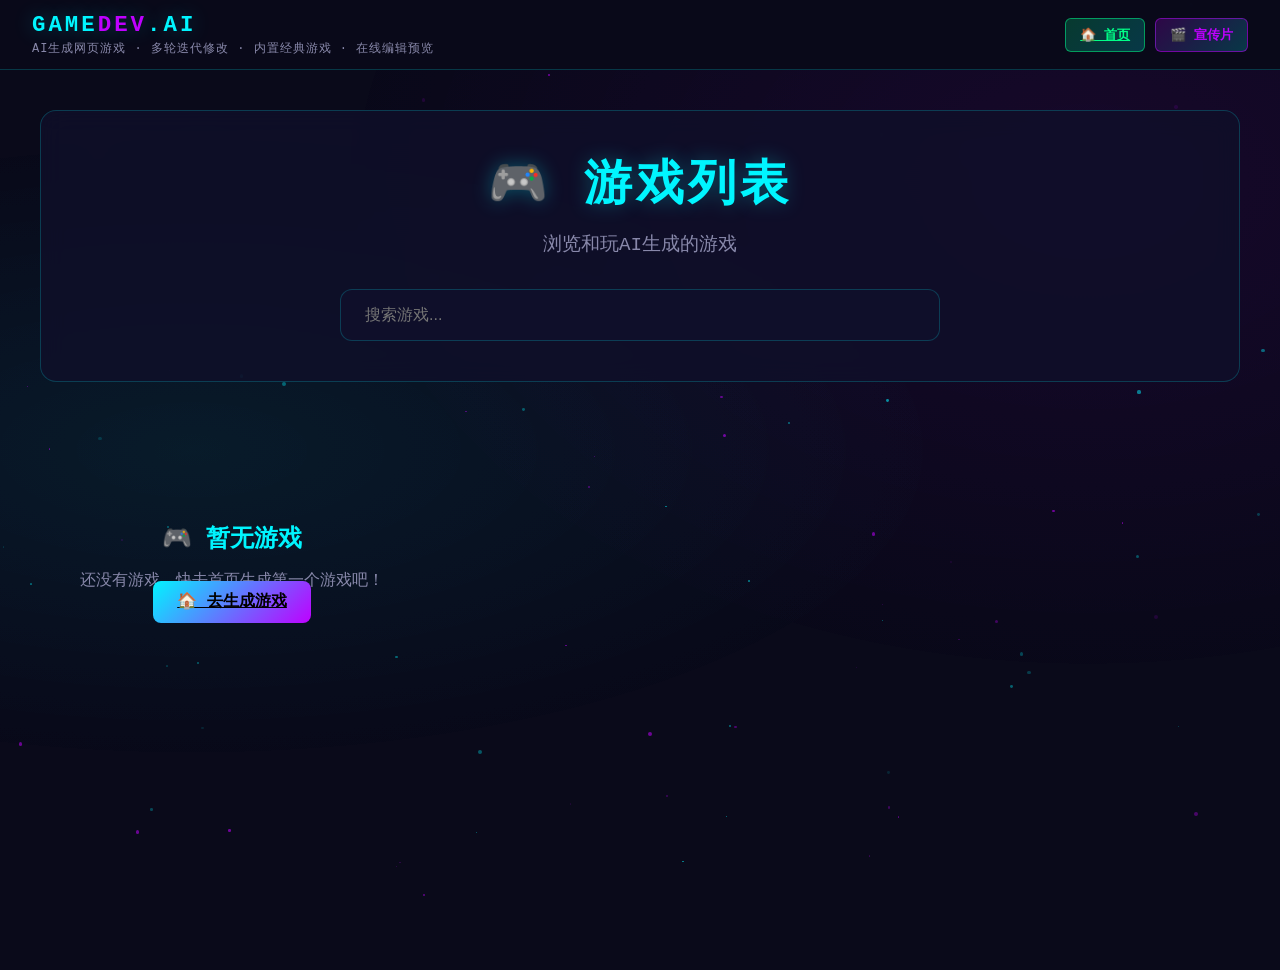
==== games.html @ d0e30ea3 "自动更新：周二 2026/03/31 22:31:44.49" ====
<!DOCTYPE html>
<html lang="zh-CN">
<head>
  <meta charset="UTF-8" />
  <meta name="viewport" content="width=device-width, initial-scale=1.0" />
  <title>GameDev AI - 游戏列表</title>
  <link rel="stylesheet" href="style.css" />
  <style>
    /* 游戏列表页面样式 */
    .games-page {
      min-height: 100vh;
      padding: 40px 20px;
      position: relative;
      overflow: hidden;
    }
    
    .games-page::before {
      content: '';
      position: fixed;
      inset: 0;
      background:
        radial-gradient(ellipse at 15% 50%, rgba(0,245,255,0.04) 0%, transparent 50%),
        radial-gradient(ellipse at 85% 20%, rgba(191,0,255,0.04) 0%, transparent 50%);
      pointer-events: none;
      z-index: 0;
    }
    
    .particles-container {
      position: fixed;
      top: 0;
      left: 0;
      width: 100%;
      height: 100%;
      pointer-events: none;
      z-index: 0;
    }
    
    .games-container {
      max-width: 1200px;
      margin: 0 auto;
      position: relative;
      z-index: 1;
    }
    
    .games-header {
      text-align: center;
      margin-bottom: 60px;
      padding: 40px 0;
      background: rgba(15, 15, 42, 0.8);
      border-radius: 16px;
      border: 1px solid var(--border);
      backdrop-filter: blur(12px);
      animation: fadeIn 1s ease-out;
    }
    
    .games-title {
      font-size: 3rem;
      font-weight: 900;
      color: var(--neon-blue);
      text-shadow: var(--glow);
      margin-bottom: 16px;
      letter-spacing: 4px;
      animation: glow 2s ease-in-out infinite alternate;
    }
    
    .games-subtitle {
      font-size: 1.2rem;
      color: var(--text-dim);
      margin-bottom: 32px;
      animation: fadeIn 1.5s ease-out;
    }
    
    .search-container {
      max-width: 600px;
      margin: 0 auto;
      position: relative;
      animation: fadeIn 2s ease-out;
    }
    
    .games-search {
      width: 100%;
      padding: 16px 24px;
      background: var(--bg-card);
      color: var(--text);
      border: 1px solid var(--border);
      border-radius: 12px;
      font-size: 1rem;
      outline: none;
      transition: all 0.3s;
    }
    
    .games-search:focus {
      border-color: var(--neon-blue);
      box-shadow: 0 0 20px rgba(0, 245, 255, 0.2);
      transform: scale(1.02);
    }
    
    .games-grid {
      display: grid;
      grid-template-columns: repeat(auto-fill, minmax(320px, 1fr));
      gap: 24px;
      margin-top: 40px;
    }
    
    .game-card {
      background: var(--bg-card);
      border-radius: 16px;
      border: 1px solid var(--border);
      padding: 24px;
      transition: all 0.3s;
      position: relative;
      overflow: hidden;
      animation: fadeIn 0.8s ease-out;
    }
    
    .game-card::before {
      content: '';
      position: absolute;
      top: 0;
      left: 0;
      right: 0;
      height: 4px;
      background: linear-gradient(90deg, var(--neon-blue), var(--neon-purple));
      transform: scaleX(0);
      transform-origin: left;
      transition: transform 0.3s;
    }
    
    .game-card:hover {
      transform: translateY(-8px) scale(1.02);
      box-shadow: 0 12px 32px rgba(0, 245, 255, 0.1);
    }
    
    .game-card:hover::before {
      transform: scaleX(1);
    }
    
    .game-card-header {
      margin-bottom: 16px;
    }
    
    .game-card-title {
      font-size: 1.4rem;
      font-weight: bold;
      color: var(--neon-blue);
      margin-bottom: 8px;
      transition: color 0.3s;
    }
    
    .game-card:hover .game-card-title {
      color: var(--neon-purple);
    }
    
    .game-card-description {
      color: var(--text-dim);
      font-size: 0.9rem;
      margin-bottom: 20px;
      line-height: 1.4;
      height: 60px;
      overflow: hidden;
      transition: color 0.3s;
    }
    
    .game-card:hover .game-card-description {
      color: var(--text);
    }
    
    .game-card-meta {
      display: flex;
      justify-content: space-between;
      align-items: center;
      margin-bottom: 20px;
      font-size: 0.8rem;
      color: var(--text-dim);
    }
    
    .game-card-actions {
      display: flex;
      gap: 12px;
    }
    
    .btn-card {
      flex: 1;
      padding: 10px 16px;
      border: none;
      border-radius: 8px;
      font-size: 0.9rem;
      font-weight: bold;
      cursor: pointer;
      transition: all 0.3s;
      text-align: center;
      position: relative;
      overflow: hidden;
    }
    
    .btn-play {
      background: linear-gradient(135deg, var(--neon-blue), var(--neon-purple));
      color: #000;
    }
    
    .btn-details {
      background: transparent;
      color: var(--neon-green);
      border: 1px solid var(--neon-green);
    }
    
    .btn-play:hover {
      transform: translateY(-2px);
      box-shadow: 0 4px 12px rgba(0, 245, 255, 0.3);
    }
    
    .btn-details:hover {
      background: rgba(0, 255, 136, 0.1);
      transform: translateY(-2px);
      box-shadow: 0 4px 12px rgba(0, 255, 136, 0.2);
    }
    
    .empty-games {
      text-align: center;
      padding: 80px 20px;
      color: var(--text-dim);
      animation: fadeIn 1s ease-out;
    }
    
    .empty-games h3 {
      font-size: 1.5rem;
      margin-bottom: 16px;
      color: var(--neon-blue);
      animation: glow 2s ease-in-out infinite alternate;
    }
    
    .btn-primary {
      padding: 12px 24px;
      background: linear-gradient(135deg, var(--neon-blue), var(--neon-purple));
      color: #000;
      border: none;
      border-radius: 8px;
      font-size: 1rem;
      font-weight: bold;
      cursor: pointer;
      transition: all 0.3s;
      position: relative;
      overflow: hidden;
    }
    
    .btn-primary:hover {
      transform: translateY(-2px);
      box-shadow: 0 4px 12px rgba(0, 245, 255, 0.3);
    }
    
    /* 动画效果 */
    @keyframes fadeIn {
      from {
        opacity: 0;
        transform: translateY(20px);
      }
      to {
        opacity: 1;
        transform: translateY(0);
      }
    }
    
    @keyframes glow {
      from {
        text-shadow: 0 0 20px rgba(0, 245, 255, 0.5);
      }
      to {
        text-shadow: 0 0 30px rgba(0, 245, 255, 0.8), 0 0 40px rgba(191, 0, 255, 0.6);
      }
    }
    
    /* 响应式设计 */
    @media (max-width: 768px) {
      .games-title {
        font-size: 2rem;
      }
      
      .games-subtitle {
        font-size: 1rem;
      }
      
      .games-grid {
        grid-template-columns: 1fr;
      }
      
      .game-card {
        padding: 20px;
      }
    }
  </style>
</head>
<body>
  <!-- 粒子效果容器 -->
  <div class="particles-container" id="particlesContainer"></div>

  <!-- 加载遮罩 -->
  <div class="loading-overlay" id="loadingIndicator">
    <div class="loading-spinner"></div>
    <div class="loading-text" id="loadingText">加载游戏列表...</div>
  </div>

  <!-- ===== 顶部导航 ===== -->
  <header class="site-header">
    <div class="header-left">
      <div class="site-logo">GAME<span>DEV</span>.AI</div>
      <p class="site-desc">AI生成网页游戏 · 多轮迭代修改 · 内置经典游戏 · 在线编辑预览</p>
    </div>
    <div class="header-right">
      <a href="index.html" class="btn-games">🏠 首页</a>
      <a href="promo.html" target="_blank"
        style="padding:7px 14px; background:linear-gradient(135deg,rgba(191,0,255,0.2),rgba(0,245,255,0.2)); border:1px solid rgba(191,0,255,0.5); color:#bf00ff; border-radius:6px; font-size:0.82rem; font-weight:bold; text-decoration:none; white-space:nowrap;">
        🎬 宣传片
      </a>
    </div>
  </header>

  <!-- ===== 游戏列表页面 ===== -->
  <main class="games-page">
    <div class="games-container">
      <div class="games-header">
        <h1 class="games-title">🎮 游戏列表</h1>
        <p class="games-subtitle">浏览和玩AI生成的游戏</p>
        <div class="search-container">
          <input type="text" id="gamesSearch" class="games-search" placeholder="搜索游戏..." oninput="filterGames()">
        </div>
      </div>

      <div class="games-grid" id="gamesGrid">
        <!-- 游戏卡片将通过JavaScript动态生成 -->
        <div class="empty-games">
          <h3>⏳ 加载游戏中...</h3>
          <p>请稍候，正在获取游戏列表...</p>
        </div>
      </div>
    </div>
  </main>

  <!-- ===== 游戏详情模态框 ===== -->
  <div class="modal" id="gameDetailsModal">
    <div class="modal-content" style="max-width: 800px;">
      <div class="modal-header">
        <h3 id="modalGameTitle">游戏详情</h3>
        <button class="close-btn" onclick="closeGameDetails()">&times;</button>
      </div>
      <div class="modal-body">
        <div id="gameDetailsContent">
          <!-- 游戏详情将通过JavaScript动态生成 -->
        </div>
      </div>
      <div class="modal-footer">
        <button class="btn-secondary" onclick="closeGameDetails()">关闭</button>
      </div>
    </div>
  </div>

  <script src="storage.js"></script>
  <script src="public-games.js"></script>
  <script>
    // 游戏数据
    let allGames = [];

    // 初始化页面
    async function initGamesPage() {
      showLoading('加载游戏列表...');
      
      try {
        // 并行获取公共游戏和本地游戏
        const [publicList, localList] = await Promise.all([
          publicGames.getAll().catch(() => []),
          storage.getAllGames().catch(() => [])
        ]);

        // 合并：公共游戏优先，本地独有的追加在后
        const localOnlyIds = new Set(localList.map(g => g.id));
        publicList.forEach(g => localOnlyIds.delete(g.id));
        const localOnly = localList.filter(g => localOnlyIds.has(g.id));
        allGames = [...publicList, ...localOnly];

        renderGames(allGames);
      } catch (error) {
        console.error('加载游戏列表失败', error);
        showError('加载游戏列表失败，请刷新页面重试');
      } finally {
        hideLoading();
      }
    }

    // 渲染游戏列表
    function renderGames(games) {
      const gamesGrid = document.getElementById('gamesGrid');
      
      if (games.length === 0) {
        gamesGrid.innerHTML = `
          <div class="empty-games">
            <h3>🎮 暂无游戏</h3>
            <p>还没有游戏，快去首页生成第一个游戏吧！</p>
            <a href="index.html" class="btn-primary">🏠 去生成游戏</a>
          </div>
        `;
        return;
      }

      gamesGrid.innerHTML = '';
      
      games.forEach(game => {
        const gameCard = document.createElement('div');
        gameCard.className = 'game-card';
        gameCard.innerHTML = `
          <div class="game-card-header">
            <h3 class="game-card-title">${game.name}</h3>
          </div>
          <p class="game-card-description">${game.description || '无描述'}</p>
          <div class="game-card-meta">
            <span>创建于: ${new Date(game.createdAt).toLocaleDateString()}</span>
            <span>版本: ${game.versions ? game.versions.length : 1}</span>
          </div>
          <div class="game-card-actions">
            <button class="btn-card btn-play" onclick="playGame('${game.id}')">▶ 玩游戏</button>
            <button class="btn-card btn-details" onclick="showGameDetails('${game.id}')">📋 详情</button>
          </div>
        `;
        gamesGrid.appendChild(gameCard);
      });
    }

    // 搜索游戏
    function filterGames() {
      const searchTerm = document.getElementById('gamesSearch').value.toLowerCase();
      const filteredGames = allGames.filter(game => 
        game.name.toLowerCase().includes(searchTerm) || 
        (game.description && game.description.toLowerCase().includes(searchTerm))
      );
      renderGames(filteredGames);
    }

    // 玩游戏
    function playGame(gameId) {
      const game = allGames.find(g => g.id === gameId);
      if (game) {
        // 创建临时HTML文件来运行游戏
        const gameHtml = game.code;
        const blob = new Blob([gameHtml], { type: 'text/html' });
        const url = URL.createObjectURL(blob);
        window.open(url, '_blank');
      }
    }

    // 显示游戏详情
    function showGameDetails(gameId) {
      const game = allGames.find(g => g.id === gameId);
      if (game) {
        const modal = document.getElementById('gameDetailsModal');
        const modalTitle = document.getElementById('modalGameTitle');
        const detailsContent = document.getElementById('gameDetailsContent');
        
        modalTitle.textContent = game.name;
        detailsContent.innerHTML = `
          <div style="margin-bottom: 20px;">
            <h4 style="color: var(--neon-blue); margin-bottom: 8px;">游戏描述</h4>
            <p>${game.description || '无描述'}</p>
          </div>
          <div style="margin-bottom: 20px;">
            <h4 style="color: var(--neon-blue); margin-bottom: 8px;">创建时间</h4>
            <p>${new Date(game.createdAt).toLocaleString()}</p>
          </div>
          <div style="margin-bottom: 20px;">
            <h4 style="color: var(--neon-blue); margin-bottom: 8px;">版本信息</h4>
            <p>共有 ${game.versions ? game.versions.length : 1} 个版本</p>
          </div>
          <div style="margin-top: 30px; text-align: center;">
            <button class="btn-primary" onclick="playGame('${game.id}')" style="margin-right: 12px;">▶ 玩游戏</button>
            <a href="index.html" class="btn-primary">✏️ 编辑游戏</a>
          </div>
        `;
        
        modal.style.display = 'flex';
        setTimeout(() => modal.classList.add('show'), 10);
      }
    }

    // 关闭游戏详情
    function closeGameDetails() {
      const modal = document.getElementById('gameDetailsModal');
      modal.classList.remove('show');
      setTimeout(() => modal.style.display = 'none', 300);
    }

    // 显示加载状态
    function showLoading(text) {
      const loadingIndicator = document.getElementById('loadingIndicator');
      const loadingText = document.getElementById('loadingText');
      loadingText.textContent = text;
      loadingIndicator.style.display = 'flex';
    }

    // 隐藏加载状态
    function hideLoading() {
      const loadingIndicator = document.getElementById('loadingIndicator');
      loadingIndicator.style.display = 'none';
    }

    // 显示错误信息
    function showError(message) {
      const gamesGrid = document.getElementById('gamesGrid');
      gamesGrid.innerHTML = `
        <div class="empty-games">
          <h3>❌ 加载失败</h3>
          <p>${message}</p>
          <button class="btn-primary" onclick="initGamesPage()">🔄 重试</button>
        </div>
      `;
    }

    // 粒子效果
    function initParticles() {
      const container = document.getElementById('particlesContainer');
      const particles = [];
      const particleCount = 100;

      // 创建粒子
      for (let i = 0; i < particleCount; i++) {
        const particle = document.createElement('div');
        particle.style.position = 'absolute';
        particle.style.width = `${Math.random() * 3 + 1}px`;
        particle.style.height = particle.style.width;
        particle.style.background = Math.random() > 0.5 ? 'var(--neon-blue)' : 'var(--neon-purple)';
        particle.style.borderRadius = '50%';
        particle.style.opacity = Math.random() * 0.5 + 0.1;
        particle.style.left = `${Math.random() * 100}%`;
        particle.style.top = `${Math.random() * 100}%`;
        particle.style.pointerEvents = 'none';
        particle.style.zIndex = '0';
        
        particles.push({
          element: particle,
          x: Math.random() * window.innerWidth,
          y: Math.random() * window.innerHeight,
          vx: (Math.random() - 0.5) * 0.5,
          vy: (Math.random() - 0.5) * 0.5
        });
        
        container.appendChild(particle);
      }

      // 动画循环
      function animate() {
        particles.forEach(particle => {
          particle.x += particle.vx;
          particle.y += particle.vy;
          
          // 边界检查
          if (particle.x < 0) particle.x = window.innerWidth;
          if (particle.x > window.innerWidth) particle.x = 0;
          if (particle.y < 0) particle.y = window.innerHeight;
          if (particle.y > window.innerHeight) particle.y = 0;
          
          // 更新位置
          particle.element.style.left = `${particle.x}px`;
          particle.element.style.top = `${particle.y}px`;
        });
        
        requestAnimationFrame(animate);
      }

      animate();
    }

    // 页面加载完成后初始化
    window.addEventListener('DOMContentLoaded', () => {
      initParticles();
      initGamesPage();
    });
  </script>
</body>
</html>
---- style.css ----
/* style.css - 完整深色游戏风UI */

:root {
  --bg: #0a0a1a;
  --bg-card: #0f0f2a;
  --bg-panel: #111128;
  --neon-blue: #00f5ff;
  --neon-purple: #bf00ff;
  --neon-green: #00ff88;
  --neon-red: #ff4444;
  --text: #e0e0ff;
  --text-dim: #8888aa;
  --border: rgba(0, 245, 255, 0.2);
  --glow: 0 0 20px rgba(0, 245, 255, 0.3);
}

* { margin: 0; padding: 0; box-sizing: border-box; }

body {
  font-family: 'Segoe UI', monospace;
  background: var(--bg);
  color: var(--text);
  min-height: 100vh;
  display: flex;
  flex-direction: column;
}

body::before {
  content: '';
  position: fixed;
  inset: 0;
  background:
    radial-gradient(ellipse at 15% 50%, rgba(0,245,255,0.04) 0%, transparent 50%),
    radial-gradient(ellipse at 85% 20%, rgba(191,0,255,0.04) 0%, transparent 50%);
  pointer-events: none;
  z-index: 0;
}

/* ===== 顶部 Header ===== */
.site-header {
  position: sticky;
  top: 0;
  z-index: 100;
  background: rgba(10,10,26,0.96);
  backdrop-filter: blur(12px);
  border-bottom: 1px solid var(--border);
  padding: 12px 32px;
  display: flex;
  align-items: center;
  justify-content: space-between;
  gap: 16px;
  flex-wrap: wrap;
}

.header-left { display: flex; flex-direction: column; gap: 2px; }

.site-logo {
  font-size: 1.4rem;
  font-weight: 900;
  color: var(--neon-blue);
  text-shadow: var(--glow);
  letter-spacing: 3px;
}

.site-logo span { color: var(--neon-purple); }

.site-desc {
  color: var(--text-dim);
  font-size: 0.75rem;
  letter-spacing: 1px;
}

.header-right {
  display: flex;
  align-items: center;
  gap: 10px;
  flex-wrap: wrap;
}

.api-key-input {
  padding: 8px 14px;
  width: 280px;
  background: #1a1a2e;
  color: var(--text);
  border: 1px solid var(--border);
  border-radius: 6px;
  font-size: 0.85rem;
  outline: none;
  transition: border-color 0.3s;
}

.api-key-input:focus { border-color: var(--neon-blue); }

.btn-save-key {
  padding: 8px 18px;
  background: linear-gradient(135deg, var(--neon-blue), var(--neon-purple));
  color: #000;
  border: none;
  border-radius: 6px;
  font-weight: bold;
  cursor: pointer;
  font-size: 0.85rem;
  transition: opacity 0.2s;
}

.btn-save-key:hover { opacity: 0.85; }

.btn-games {
  padding: 7px 14px;
  background: linear-gradient(135deg, rgba(0,255,136,0.2), rgba(0,245,255,0.2));
  border: 1px solid rgba(0,255,136,0.5);
  color: #00ff88;
  border-radius: 6px;
  font-size: 0.82rem;
  font-weight: bold;
  cursor: pointer;
  transition: all 0.3s;
}

.btn-games:hover {
  background: linear-gradient(135deg, rgba(0,255,136,0.3), rgba(0,245,255,0.3));
  transform: translateY(-1px);
}

.saved-tip {
  color: var(--neon-green);
  font-size: 0.8rem;
}

/* ===== 主体布局 ===== */
.main-layout {
  display: flex;
  flex: 1;
  gap: 0;
  position: relative;
  z-index: 1;
  min-height: 0;
}

/* ===== 左侧边栏 ===== */
.sidebar {
  width: 380px;
  min-width: 320px;
  max-width: 420px;
  background: var(--bg-panel);
  border-right: 1px solid var(--border);
  overflow-y: auto;
  padding: 20px 16px;
  display: flex;
  flex-direction: column;
  gap: 16px;
}

/* ===== 面板 ===== */
.panel {
  background: var(--bg-card);
  border: 1px solid var(--border);
  border-radius: 10px;
  padding: 16px;
  transition: border-color 0.3s;
}

.panel:hover { border-color: rgba(0,245,255,0.4); }

.panel-title {
  font-size: 0.9rem;
  font-weight: bold;
  color: var(--neon-blue);
  margin-bottom: 12px;
  display: flex;
  align-items: center;
  gap: 6px;
}

.panel-desc {
  color: var(--text-dim);
  font-size: 0.82rem;
  margin-bottom: 10px;
}

.panel-hint {
  color: var(--text-dim);
  font-size: 0.78rem;
  margin-top: 8px;
}

/* ===== 输入框 ===== */
.textarea-input {
  width: 100%;
  background: var(--bg);
  border: 1px solid var(--border);
  border-radius: 8px;
  color: var(--text);
  padding: 10px 12px;
  font-size: 0.88rem;
  resize: vertical;
  font-family: inherit;
  outline: none;
  transition: border-color 0.3s;
  line-height: 1.5;
}

.textarea-input:focus { border-color: var(--neon-blue); }

.code-editor {
  width: 100%;
  background: #050510;
  border: 1px solid var(--border);
  border-radius: 8px;
  color: #a8ff78;
  padding: 10px 12px;
  font-family: 'Courier New', monospace;
  font-size: 0.8rem;
  resize: vertical;
  outline: none;
  line-height: 1.5;
  transition: border-color 0.3s;
}

.code-editor:focus { border-color: var(--neon-green); }

/* ===== 提示词标签 ===== */
.prompt-tags {
  display: flex;
  flex-wrap: wrap;
  gap: 6px;
  margin: 10px 0;
}

.tag {
  background: rgba(0,245,255,0.07);
  border: 1px solid var(--border);
  color: var(--text-dim);
  padding: 3px 10px;
  border-radius: 14px;
  font-size: 0.75rem;
  cursor: pointer;
  transition: all 0.2s;
}

.tag:hover {
  color: var(--neon-blue);
  border-color: var(--neon-blue);
  background: rgba(0,245,255,0.12);
}

/* ===== 按钮组 ===== */
.btn-group {
  display: flex;
  gap: 8px;
  margin-top: 10px;
  flex-wrap: wrap;
}

.btn-primary {
  flex: 1;
  background: linear-gradient(135deg, rgba(0,245,255,0.15), rgba(191,0,255,0.15));
  border: 1px solid var(--neon-blue);
  color: var(--neon-blue);
  padding: 10px 12px;
  border-radius: 7px;
  font-weight: bold;
  cursor: pointer;
  font-size: 0.85rem;
  transition: all 0.3s;
}

.btn-primary:hover {
  background: linear-gradient(135deg, rgba(0,245,255,0.3), rgba(191,0,255,0.3));
  box-shadow: var(--glow);
  transform: translateY(-1px);
}

.btn-secondary {
  flex: 1;
  background: rgba(0,255,136,0.1);
  border: 1px solid var(--neon-green);
  color: var(--neon-green);
  padding: 10px 12px;
  border-radius: 7px;
  font-weight: bold;
  cursor: pointer;
  font-size: 0.85rem;
  transition: all 0.3s;
}

.btn-secondary:hover {
  background: rgba(0,255,136,0.2);
  transform: translateY(-1px);
}

.btn-danger {
  background: rgba(255,68,68,0.1);
  border: 1px solid var(--neon-red);
  color: var(--neon-red);
  padding: 10px 12px;
  border-radius: 7px;
  cursor: pointer;
  font-size: 0.82rem;
  transition: all 0.3s;
}

.btn-danger:hover { background: rgba(255,68,68,0.2); }

.btn-builtin {
  width: 100%;
  background: linear-gradient(135deg, rgba(191,0,255,0.15), rgba(0,245,255,0.15));
  border: 1px solid var(--neon-purple);
  color: var(--neon-purple);
  padding: 10px;
  border-radius: 7px;
  font-weight: bold;
  cursor: pointer;
  font-size: 0.88rem;
  transition: all 0.3s;
}

.btn-builtin:hover {
  background: linear-gradient(135deg, rgba(191,0,255,0.3), rgba(0,245,255,0.3));
  transform: translateY(-1px);
}

.btn-run {
  flex: 1;
  background: linear-gradient(135deg, var(--neon-green), #00cc66);
  color: #000;
  border: none;
  padding: 9px 12px;
  border-radius: 7px;
  font-weight: bold;
  cursor: pointer;
  font-size: 0.85rem;
  transition: all 0.3s;
}

.btn-run:hover { transform: translateY(-1px); box-shadow: 0 4px 16px rgba(0,255,136,0.4); }

.btn-copy {
  background: rgba(0,245,255,0.08);
  border: 1px solid var(--border);
  color: var(--text-dim);
  padding: 9px 12px;
  border-radius: 7px;
  cursor: pointer;
  font-size: 0.82rem;
  transition: all 0.2s;
}

.btn-copy:hover { color: var(--neon-blue); border-color: var(--neon-blue); }

.btn-clear {
  background: rgba(255,68,68,0.08);
  border: 1px solid rgba(255,68,68,0.3);
  color: var(--neon-red);
  padding: 9px 12px;
  border-radius: 7px;
  cursor: pointer;
  font-size: 0.82rem;
  transition: all 0.2s;
}

.btn-clear:hover { background: rgba(255,68,68,0.15); }

.btn-save {
  background: linear-gradient(135deg, var(--neon-purple), #8a2be2);
  color: #fff;
  border: none;
  padding: 9px 12px;
  border-radius: 7px;
  font-weight: bold;
  cursor: pointer;
  font-size: 0.85rem;
  transition: all 0.3s;
}

.btn-save:hover { transform: translateY(-1px); box-shadow: 0 4px 16px rgba(191,0,255,0.4); }

/* ===== 历史记录 ===== */
.history-log {
  max-height: 180px;
  overflow-y: auto;
}

.history-item {
  display: flex;
  align-items: center;
  gap: 8px;
  padding: 7px 10px;
  border-bottom: 1px solid rgba(0,245,255,0.08);
  cursor: pointer;
  transition: background 0.2s;
  border-radius: 4px;
}

.history-item:hover { background: rgba(0,245,255,0.05); }

.history-type {
  font-size: 0.75rem;
  color: var(--neon-blue);
  white-space: nowrap;
  min-width: 50px;
}

.history-text {
  font-size: 0.8rem;
  color: var(--text-dim);
  overflow: hidden;
  text-overflow: ellipsis;
  white-space: nowrap;
}

.badge {
  background: rgba(0,245,255,0.15);
  color: var(--neon-blue);
  border-radius: 10px;
  padding: 1px 7px;
  font-size: 0.75rem;
  margin-left: 6px;
}

.empty-hint {
  color: var(--text-dim);
  font-size: 0.8rem;
  text-align: center;
  padding: 14px;
}

/* ===== 右侧预览区 ===== */
.preview-area {
  flex: 1;
  display: flex;
  flex-direction: column;
  min-width: 0;
  position: relative;
  z-index: 1;
}

.preview-header {
  display: flex;
  align-items: center;
  justify-content: space-between;
  padding: 12px 24px;
  border-bottom: 1px solid var(--border);
  background: rgba(10,10,26,0.8);
}

.preview-title {
  font-weight: bold;
  color: var(--neon-blue);
  font-size: 0.95rem;
}

.preview-actions {
  display: flex;
  align-items: center;
  gap: 12px;
}

.btn-fullscreen {
  background: rgba(0,245,255,0.08);
  border: 1px solid var(--border);
  color: var(--text-dim);
  padding: 6px 14px;
  border-radius: 6px;
  cursor: pointer;
  font-size: 0.82rem;
  transition: all 0.2s;
}

.btn-fullscreen:hover { color: var(--neon-blue); border-color: var(--neon-blue); }

.preview-status {
  color: var(--text-dim);
  font-size: 0.82rem;
}

.preview-container {
  flex: 1;
  position: relative;
  background: #000;
}

.game-frame {
  width: 100%;
  height: 100%;
  min-height: 600px;
  display: none;
  border: none;
  background: #000;
}

.preview-placeholder {
  position: absolute;
  inset: 0;
  display: flex;
  flex-direction: column;
  align-items: center;
  justify-content: center;
  gap: 16px;
  background: #050510;
}

.placeholder-icon { font-size: 5rem; opacity: 0.3; }

.placeholder-text {
  color: var(--text-dim);
  font-size: 1.1rem;
  text-align: center;
  line-height: 1.8;
}

.placeholder-hint {
  color: rgba(136,136,170,0.6);
  font-size: 0.85rem;
}

.preview-footer {
  padding: 10px 24px;
  color: var(--text-dim);
  font-size: 0.78rem;
  border-top: 1px solid var(--border);
  background: rgba(10,10,26,0.8);
  text-align: center;
}

/* ===== 加载动画 ===== */
.loading-overlay {
  display: none;
  position: fixed;
  inset: 0;
  background: rgba(0,0,0,0.75);
  z-index: 999;
  align-items: center;
  justify-content: center;
  flex-direction: column;
  gap: 20px;
}

.loading-spinner {
  width: 56px;
  height: 56px;
  border: 3px solid var(--border);
  border-top-color: var(--neon-blue);
  border-radius: 50%;
  animation: spin 1s linear infinite;
}

@keyframes spin { to { transform: rotate(360deg); } }

.loading-text {
  color: var(--neon-blue);
  font-size: 1rem;
  animation: pulse 1.5s ease-in-out infinite;
}

@keyframes pulse { 0%,100% { opacity: 1; } 50% { opacity: 0.4; } }

/* ===== 页脚 ===== */
.site-footer {
  border-top: 1px solid var(--border);
  padding: 16px 32px;
  text-align: center;
  color: var(--text-dim);
  font-size: 0.78rem;
  position: relative;
  z-index: 1;
}

.site-footer span { color: var(--neon-blue); }

/* ===== 滚动条 ===== */
::-webkit-scrollbar { width: 5px; }
::-webkit-scrollbar-track { background: var(--bg); }
::-webkit-scrollbar-thumb { background: var(--border); border-radius: 3px; }
::-webkit-scrollbar-thumb:hover { background: var(--neon-blue); }

/* ===== 模态框 ===== */
.modal {
  display: none;
  position: fixed;
  inset: 0;
  background: rgba(0,0,0,0.8);
  z-index: 1000;
  align-items: center;
  justify-content: center;
  opacity: 0;
  transition: opacity 0.3s ease;
}

.modal.show {
  opacity: 1;
}

.modal-content {
  background: var(--bg-card);
  border: 1px solid var(--border);
  border-radius: 12px;
  width: 90%;
  max-width: 500px;
  max-height: 90vh;
  overflow-y: auto;
  box-shadow: var(--glow);
}

.modal-header {
  display: flex;
  align-items: center;
  justify-content: space-between;
  padding: 20px 24px;
  border-bottom: 1px solid var(--border);
}

.modal-header h3 {
  color: var(--neon-blue);
  font-size: 1.1rem;
}

.close-btn {
  background: none;
  border: none;
  color: var(--text-dim);
  font-size: 1.5rem;
  cursor: pointer;
  transition: color 0.2s;
}

.close-btn:hover {
  color: var(--neon-blue);
}

.modal-body {
  padding: 24px;
}

.form-group {
  margin-bottom: 20px;
}

.form-group label {
  display: block;
  color: var(--text);
  font-size: 0.88rem;
  margin-bottom: 6px;
  font-weight: bold;
}

.form-input {
  width: 100%;
  background: var(--bg);
  border: 1px solid var(--border);
  border-radius: 8px;
  color: var(--text);
  padding: 10px 12px;
  font-size: 0.88rem;
  outline: none;
  transition: border-color 0.3s;
}

.form-input:focus {
  border-color: var(--neon-blue);
}

.form-textarea {
  width: 100%;
  background: var(--bg);
  border: 1px solid var(--border);
  border-radius: 8px;
  color: var(--text);
  padding: 10px 12px;
  font-size: 0.88rem;
  resize: vertical;
  font-family: inherit;
  outline: none;
  transition: border-color 0.3s;
  line-height: 1.5;
}

.form-textarea:focus {
  border-color: var(--neon-blue);
}

.modal-footer {
  display: flex;
  gap: 12px;
  padding: 20px 24px;
  border-top: 1px solid var(--border);
  justify-content: flex-end;
}

/* ===== 游戏列表 ===== */
.games-list {
  max-height: 500px;
  overflow-y: auto;
}

.game-item {
  background: var(--bg);
  border: 1px solid var(--border);
  border-radius: 8px;
  padding: 16px;
  margin-bottom: 12px;
  transition: all 0.3s;
}

.game-item:hover {
  border-color: var(--neon-blue);
  box-shadow: 0 0 15px rgba(0,245,255,0.1);
}

.game-item-header {
  display: flex;
  justify-content: space-between;
  align-items: flex-start;
  margin-bottom: 8px;
}

.game-item-title {
  font-weight: bold;
  color: var(--neon-blue);
  font-size: 0.95rem;
}

.game-item-date {
  font-size: 0.75rem;
  color: var(--text-dim);
}

.game-item-description {
  color: var(--text-dim);
  font-size: 0.85rem;
  margin-bottom: 12px;
  line-height: 1.4;
}

.game-item-actions {
  display: flex;
  gap: 8px;
  flex-wrap: wrap;
}

.btn-game-action {
  background: rgba(0,245,255,0.08);
  border: 1px solid var(--border);
  color: var(--text-dim);
  padding: 6px 12px;
  border-radius: 6px;
  cursor: pointer;
  font-size: 0.78rem;
  transition: all 0.2s;
}

.btn-game-action:hover {
  color: var(--neon-blue);
  border-color: var(--neon-blue);
}

.btn-game-delete {
  background: rgba(255,68,68,0.08);
  border: 1px solid rgba(255,68,68,0.3);
  color: var(--neon-red);
}

.btn-game-delete:hover {
  color: var(--neon-red);
  border-color: var(--neon-red);
  background: rgba(255,68,68,0.15);
}

/* ===== 版本管理 ===== */
.versions-list {
  max-height: 400px;
  overflow-y: auto;
}

.version-item {
  background: var(--bg);
  border: 1px solid var(--border);
  border-radius: 8px;
  padding: 12px;
  margin-bottom: 8px;
  transition: all 0.3s;
}

.version-item:hover {
  border-color: var(--neon-blue);
  box-shadow: 0 0 15px rgba(0,245,255,0.1);
}

.version-item-header {
  display: flex;
  justify-content: space-between;
  align-items: center;
  margin-bottom: 6px;
}

.version-item-date {
  font-size: 0.8rem;
  color: var(--text-dim);
}

.version-item-actions {
  display: flex;
  gap: 6px;
  flex-wrap: wrap;
  margin-top: 8px;
}

.btn-version-action {
  background: rgba(0,245,255,0.08);
  border: 1px solid var(--border);
  color: var(--text-dim);
  padding: 4px 10px;
  border-radius: 4px;
  cursor: pointer;
  font-size: 0.75rem;
  transition: all 0.2s;
}

.btn-version-action:hover {
  color: var(--neon-blue);
  border-color: var(--neon-blue);
}

/* ===== 游戏融合 ===== */
.fusion-games-list {
  max-height: 300px;
  overflow-y: auto;
  border: 1px solid var(--border);
  border-radius: 8px;
  padding: 8px;
  background: var(--bg);
}

.fusion-game-item {
  display: flex;
  align-items: center;
  gap: 10px;
  padding: 8px;
  border-radius: 6px;
  transition: all 0.2s;
}

.fusion-game-item:hover {
  background: rgba(0,245,255,0.05);
}

.fusion-game-item input[type="checkbox"] {
  accent-color: var(--neon-blue);
  transform: scale(1.2);
}

.fusion-game-item label {
  flex: 1;
  color: var(--text);
  font-size: 0.85rem;
  cursor: pointer;
}

.fusion-game-item label:hover {
  color: var(--neon-blue);
}

.btn-upgrade {
  background: linear-gradient(135deg, rgba(255,200,0,0.15), rgba(255,100,0,0.15));
  border: 1px solid rgba(255,180,0,0.6);
  color: #ffcc00;
  padding: 10px 12px;
  border-radius: 7px;
  cursor: pointer;
  font-size: 0.82rem;
  font-weight: bold;
  transition: all 0.3s;
}

.btn-upgrade:hover {
  background: linear-gradient(135deg, rgba(255,200,0,0.3), rgba(255,100,0,0.3));
  box-shadow: 0 0 12px rgba(255,180,0,0.4);
  transform: translateY(-1px);
}

/* ===== 提示词分组标签 ===== */
.prompt-section-label {
  font-size: 0.75rem;
  color: var(--neon-purple);
  margin: 10px 0 6px;
  letter-spacing: 1px;
  font-weight: bold;
}

.tag-story {
  background: rgba(191,0,255,0.07);
  border-color: rgba(191,0,255,0.3);
  color: rgba(191,0,255,0.9);
}

.tag-story:hover {
  color: var(--neon-purple);
  border-color: var(--neon-purple);
  background: rgba(191,0,255,0.15);
}

.games-section-label {
  font-size: 0.82rem;
  font-weight: bold;
  color: var(--neon-blue);
  padding: 8px 4px 6px;
  border-bottom: 1px solid var(--border);
  margin-bottom: 10px;
}

.btn-publish {
  background: rgba(191,0,255,0.08) !important;
  border-color: rgba(191,0,255,0.4) !important;
  color: var(--neon-purple) !important;
}

.btn-publish:hover {
  background: rgba(191,0,255,0.18) !important;
  border-color: var(--neon-purple) !important;
}

/* ===== 游戏搜索 ===== */
.search-wrap {
  position: relative;
  display: flex;
  align-items: center;
  gap: 8px;
  background: var(--bg);
  border: 1px solid var(--border);
  border-radius: 8px;
  padding: 8px 12px;
  transition: border-color 0.3s;
}

.search-wrap:focus-within {
  border-color: var(--neon-blue);
  box-shadow: 0 0 10px rgba(0,245,255,0.15);
}

.search-icon { font-size: 0.9rem; flex-shrink: 0; }

.game-search-input {
  flex: 1;
  background: transparent;
  border: none;
  outline: none;
  color: var(--text);
  font-size: 0.88rem;
  font-family: inherit;
}

.game-search-input::placeholder { color: var(--text-dim); }

.search-clear-btn {
  background: none;
  border: none;
  color: var(--text-dim);
  cursor: pointer;
  font-size: 0.8rem;
  padding: 0 2px;
  display: flex;
  align-items: center;
  transition: color 0.2s;
}

.search-clear-btn:hover { color: var(--neon-blue); }

.search-results {
  margin-top: 8px;
  background: var(--bg-card);
  border: 1px solid var(--border);
  border-radius: 8px;
  overflow: hidden;
  max-height: 220px;
  overflow-y: auto;
}

.search-result-item {
  display: flex;
  align-items: center;
  gap: 8px;
  padding: 9px 12px;
  cursor: pointer;
  transition: background 0.2s;
  border-bottom: 1px solid rgba(0,245,255,0.06);
}

.search-result-item:last-child { border-bottom: none; }

.search-result-item:hover { background: rgba(0,245,255,0.07); }

.search-result-icon { font-size: 0.85rem; flex-shrink: 0; }

.search-result-label {
  color: var(--text);
  font-size: 0.85rem;
  font-weight: bold;
}

.search-result-desc {
  color: var(--text-dim);
  font-size: 0.75rem;
  margin-left: auto;
}

.search-empty {
  padding: 14px;
  text-align: center;
  color: var(--text-dim);
  font-size: 0.82rem;
}

/* ===== 响应式 ===== */
@media (max-width: 900px) {
  .main-layout { flex-direction: column; }
  .sidebar { width: 100%; max-width: 100%; border-right: none; border-bottom: 1px solid var(--border); }
  .game-frame { min-height: 400px; }
  .site-header { padding: 12px 16px; }
  .api-key-input { width: 200px; }
  .modal-content { width: 95%; }
}

/* 平板 */
@media (max-width: 768px) {
  .site-header {
    flex-direction: column;
    align-items: flex-start;
    gap: 10px;
    padding: 10px 14px;
  }

  .header-right {
    width: 100%;
    flex-wrap: wrap;
    gap: 8px;
  }

  .api-key-input {
    width: 100%;
    flex: 1 1 160px;
  }

  .site-logo { font-size: 1.1rem; }
  .site-desc { font-size: 0.7rem; }

  .sidebar {
    padding: 12px 10px;
    gap: 12px;
  }

  .panel { padding: 12px; }

  .btn-group { gap: 6px; }

  .btn-primary, .btn-secondary, .btn-danger, .btn-run, .btn-copy, .btn-save, .btn-clear {
    font-size: 0.8rem;
    padding: 9px 8px;
  }

  .preview-header { padding: 10px 14px; }

  .preview-footer { font-size: 0.72rem; padding: 8px 14px; }

  .modal-content { width: 98%; max-height: 85vh; }

  .modal-header { padding: 14px 16px; }
  .modal-body { padding: 14px 16px; }
  .modal-footer { padding: 12px 16px; flex-wrap: wrap; gap: 8px; }
  .modal-footer button { flex: 1 1 auto; font-size: 0.8rem; }
}

/* 手机 */
@media (max-width: 480px) {
  .site-logo { font-size: 1rem; letter-spacing: 2px; }

  .header-right { gap: 6px; }

  .btn-save-key, .btn-games {
    font-size: 0.75rem;
    padding: 6px 10px;
  }

  .prompt-tags { gap: 4px; }

  .tag {
    font-size: 0.7rem;
    padding: 3px 8px;
  }

  .panel-title { font-size: 0.85rem; }

  .textarea-input { font-size: 0.82rem; }

  .code-editor { font-size: 0.75rem; }

  .game-frame { min-height: 320px; }

  .placeholder-icon { font-size: 3.5rem; }
  .placeholder-text { font-size: 0.95rem; }

  .site-footer { padding: 12px 14px; font-size: 0.72rem; }

  .search-result-desc { display: none; }
}
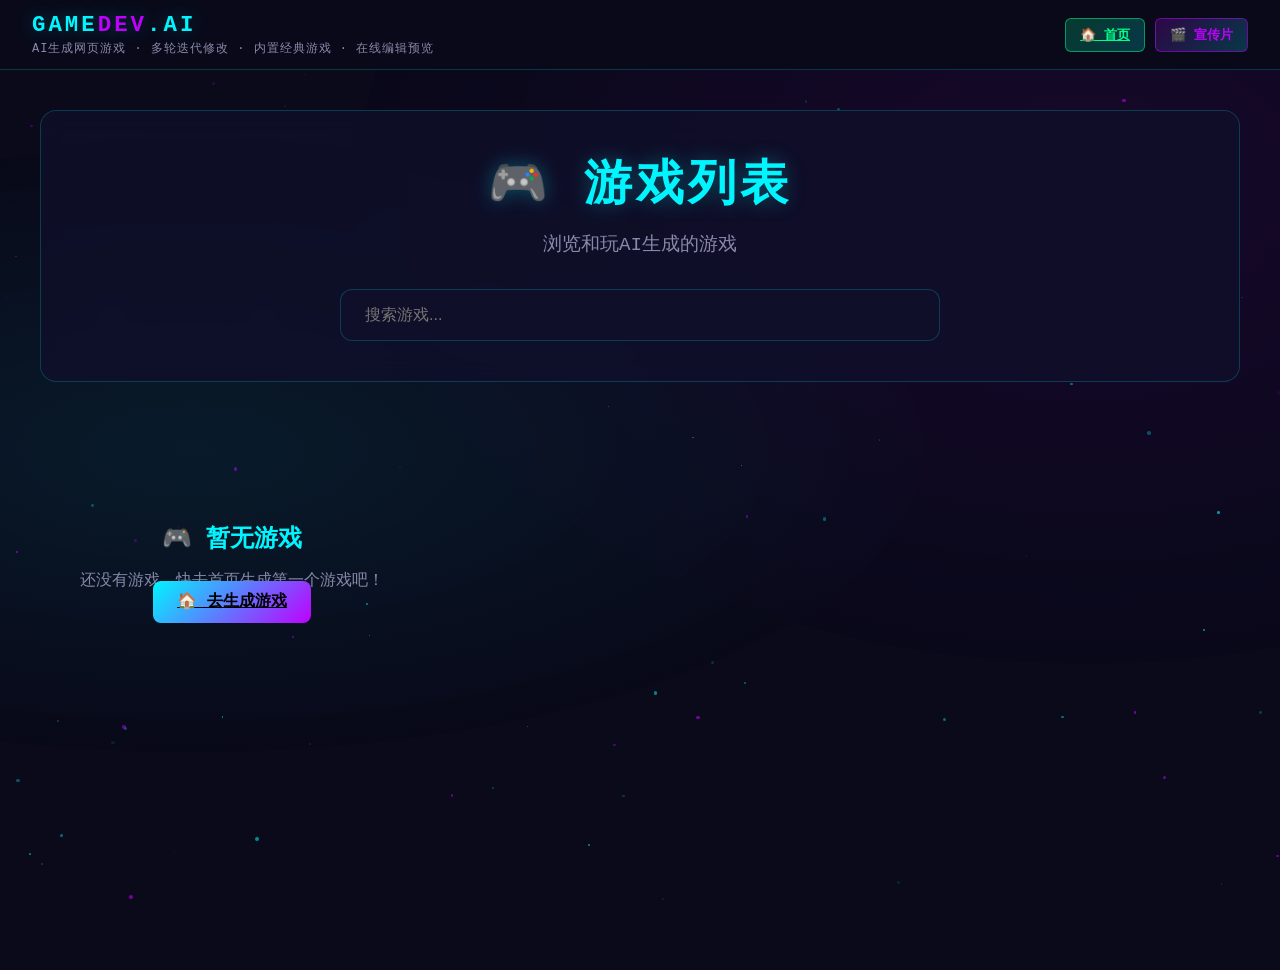
==== commit 12dd212a: "fix: games.html引用site-config.js" ====
--- a/games.html
+++ b/games.html
@@ -353,6 +353,7 @@
     </div>
   </div>
 
+  <script src="site-config.js"></script>
   <script src="storage.js"></script>
   <script src="public-games.js"></script>
   <script>
